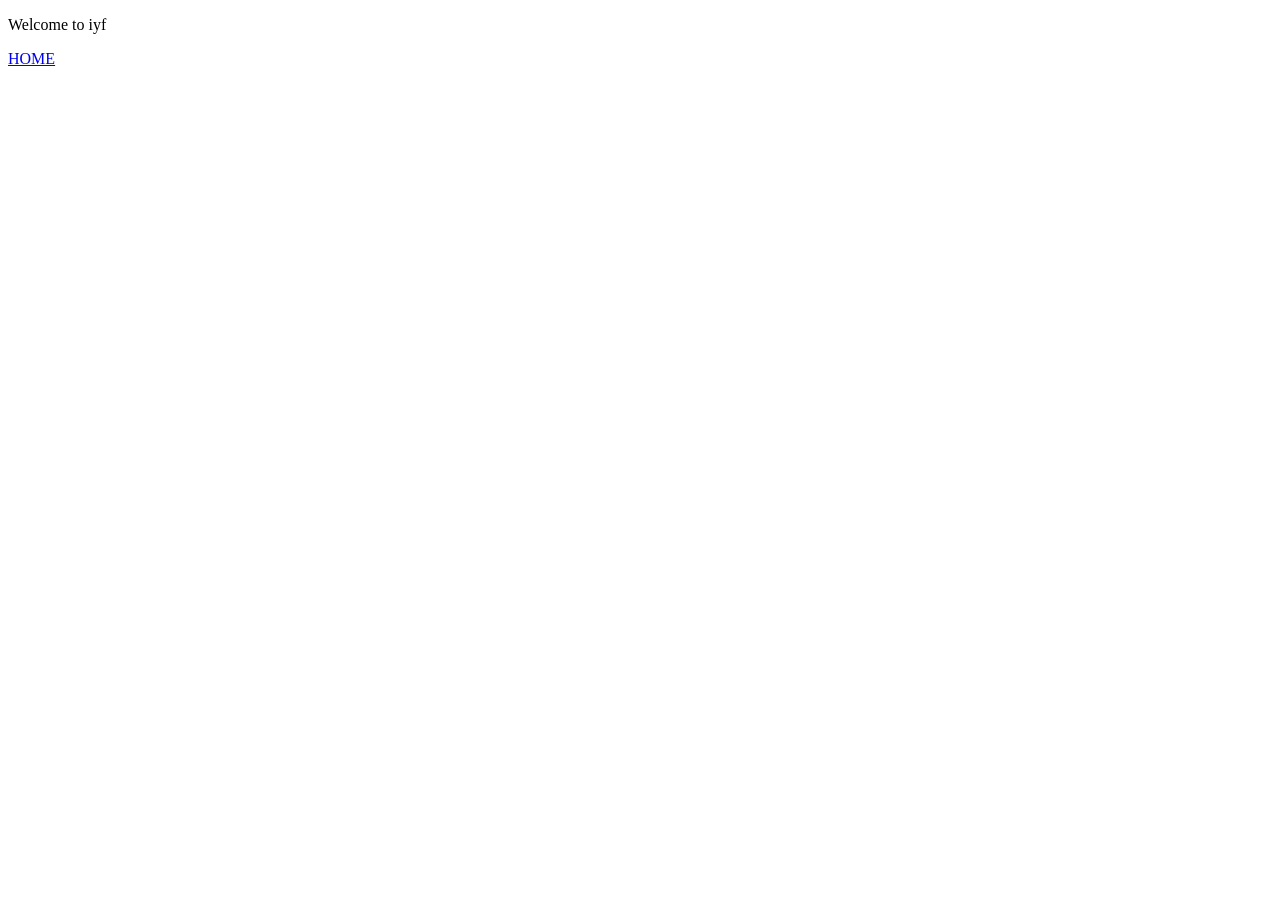
==== index.html @ 372e8342 "first commit" ====
<!DOCTYPE html>
<html lang="en">
<head>
    <meta charset="UTF-8">
    <meta name="viewport" content="width=device-width, initial-scale=1.0">
    <title>Document</title>
    <link rel="stylesheet" href="style.css">
</head>
<body>
    <nav>
        <div class="rhino">
            <p>Welcome to iyf</p>
        </div>

        <div class="aura">
            <a href="home.html">HOME</a>
            <a href="about-us.html">
            <a href="call-us">
        </div>
    </nav>    
</body>
</html>
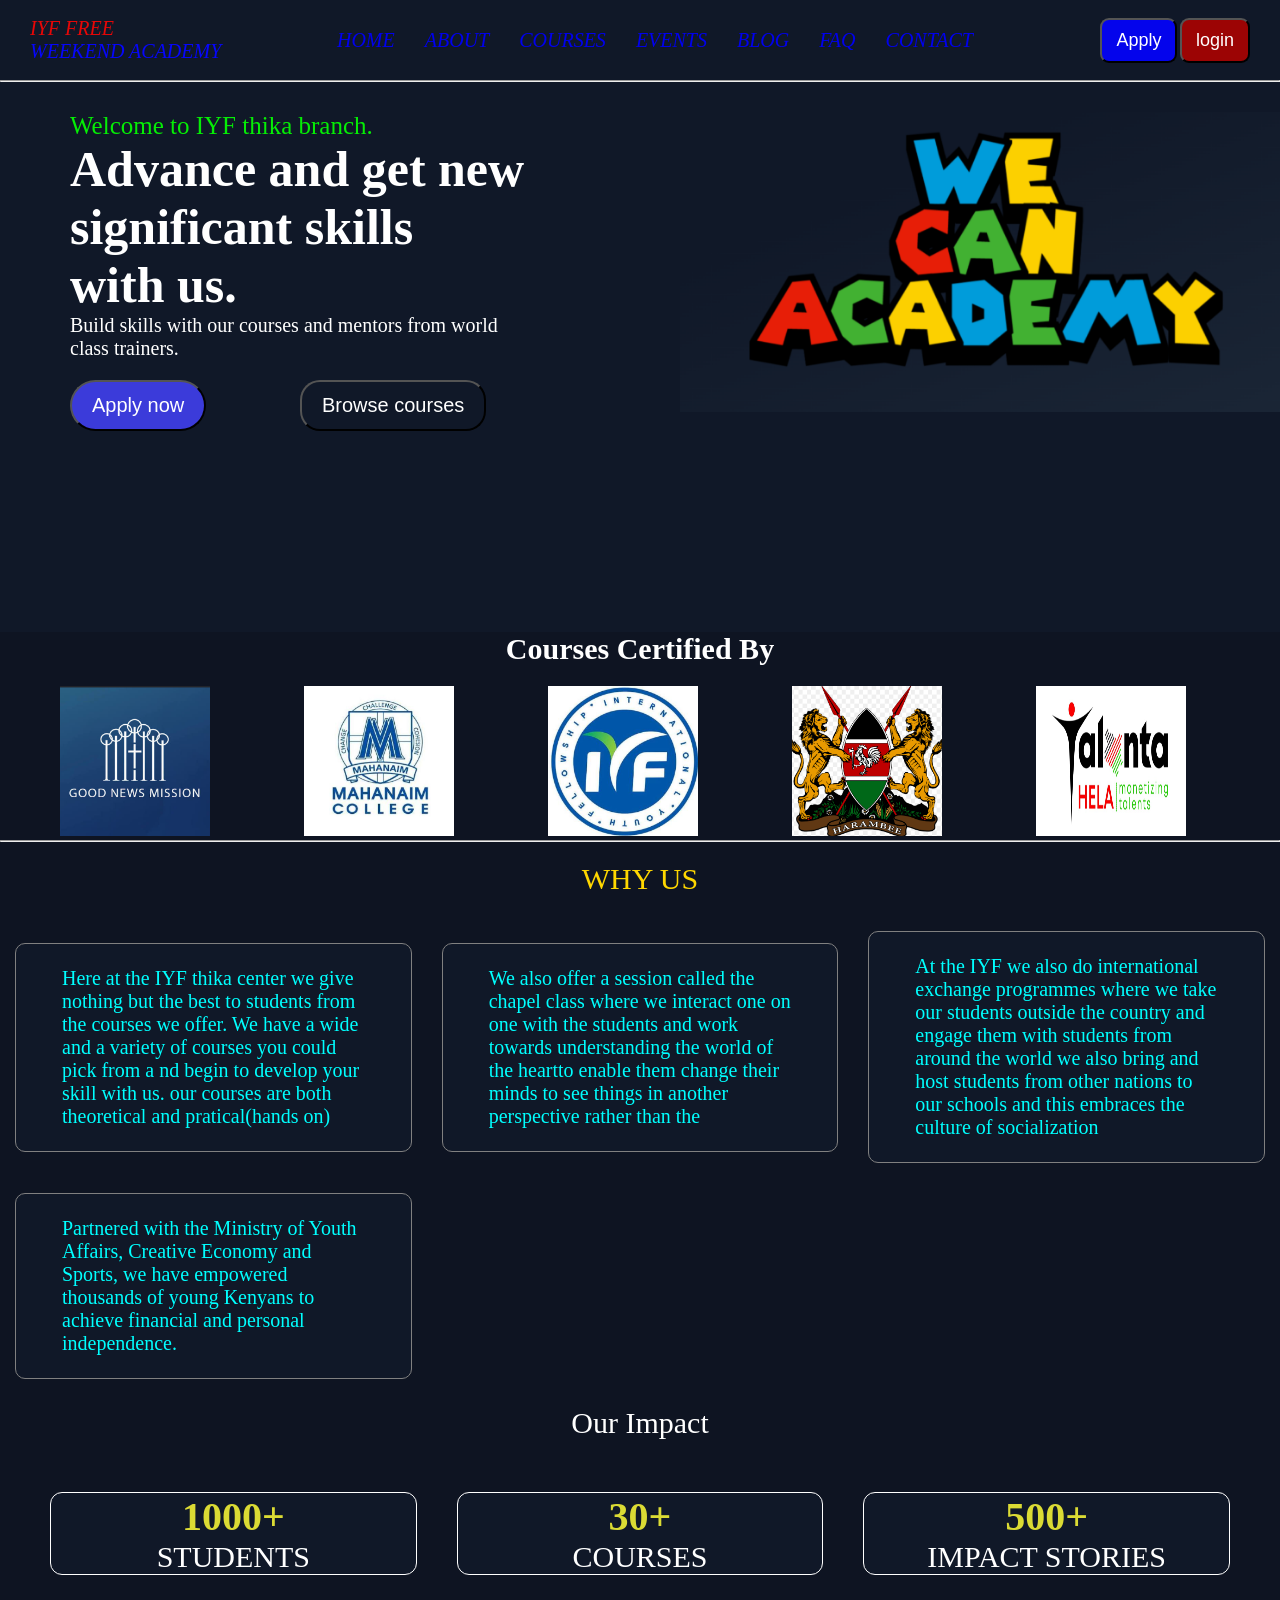
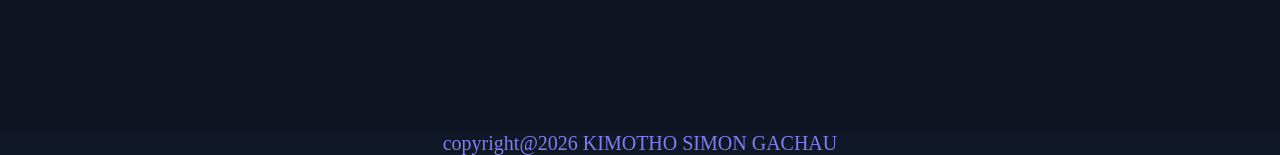
==== commit eb6b3636: "updates" ====
--- a/index.html
+++ b/index.html
@@ -9,14 +9,149 @@
 <body>
     <nav>
         <div class="rhino">
-            <p>Welcome to iyf</p>
+            <p class="fighter"><span>IYF FREE</span> <br> WEEKEND ACADEMY</p>
+        </div>
+        <div class="aura">
+            <a href="home.html">HOME</a>
+            <a href="about-us.html">ABOUT</a>
+            <a href="courses.html">COURSES</a>
+            <a href="events.html">EVENTS</a>
+            <a href="blog.html">BLOG</a>
+            <a href="faq.html">FAQ</a>
+            <a href="call-us.html">CONTACT</a>
         </div>
 
-        <div class="aura">
-            <a href="home.html">HOME</a>
-            <a href="about-us.html">
-            <a href="call-us">
+        <div class="buttons">
+            <a href="apply.html">
+                 <button class="click-btn">Apply</button>
+            </a>
+            
+            <a href="login.html">
+                <button class="login-btn">login</button>
+            </a>
         </div>
-    </nav>    
+
+        
+    </nav>
+<hr>
+    <section class="bread-shakers">
+      <div class="wagwan">
+          <div class="card merit">
+              <div class="shakers">
+                  <p class="winners">Welcome to IYF thika branch.</p>
+
+                  <p class="ego">Advance and get new <br>significant skills <br>with us.</p>
+                  
+                  <p class="makers">Build skills with our courses and mentors from world class trainers.</p>
+                  
+                  <div class="christ">
+                      <a href="apply.html">
+                        <button class="wishing">Apply now</button>
+                      </a>
+    
+                      <a href="browse-courses">
+                        <button class="course">Browse courses</button>
+                      </a>
+                  </div>
+                
+                </div>
+          </div>
+          <div class="wukong">
+              <img src="we can.png">
+  
+          </div>
+      </div>
+</section> 
+
+
+<section class="micheal-jackson">
+    <p class="luffy">Courses Certified By</p> 
+
+
+    <div class="logos">
+        <div class=" sad good-news">
+            <img src="goodnews.png">
+        </div>
+        <div class="sad  mahanaim">
+             <img src="mahanaim.png">
+        </div>
+        <div class="sad iyf-logo">
+            <img src="iyf logo.png">
+        </div>
+        <div class="sad republic-of-kenya">
+            <img src="repulick of kenya logo.png">
+        </div>
+        <div class="sad talana-hela-logo">
+            <img src="talanta hela.png">
+        </div>
+    </div>
+    
+    <hr>
+
+      <p class="CR7">WHY US</p>
+    <div class="use-of-cards">
+      <div class="grp">
+
+        <div class="card genius">
+            <div class="tech-skills">
+                <p class="passers">Here at the IYF thika center we give nothing but the best 
+                    to students from the courses we offer. We have a wide and 
+                    a variety of courses you could pick from a nd begin to 
+                    develop your skill with us. our courses are both 
+                    theoretical and pratical(hands on)</p>
+             </div>
+        </div>
+        
+        <div class="card maiden">
+           <div class="mind-education">
+              <p class="passers">We also offer a session called the chapel class where we interact
+                one on one with the students and work towards understanding the 
+                world of the heartto enable them change their minds to see things 
+                in another perspective rather than the</p>               
+           </div>
+        </div>
+
+       <div class="card madam">
+           <div class="global-network">
+              <p class="passers">At the IYF we also do international exchange programmes where we 
+                take our students outside the country and engage them with students 
+                from around the world we also bring and host students from other 
+                nations to our schools and this embraces the culture of socialization</p>
+           </div>
+       </div>
+
+       <div class="card goal">
+           <div class="trusted&proven">
+              <p class="passers">Partnered with the Ministry of Youth Affairs, Creative Economy and Sports, 
+                  we have empowered thousands of young Kenyans to achieve financial and 
+                  personal independence.</p>
+           </div>
+       </div>
+    </div>
+
+    <p class="chess">Our Impact</p>
+
+    <div class="small-no">
+     
+       <div class="card students">
+          <p class="jr">1000+</p>
+          <p class="highly">STUDENTS</p>
+       </div>
+  
+       <div class="card courses">
+          <p class="jr">30+</p>
+          <p class="highly">COURSES</p>
+       </div>
+  
+       <div class="impact">
+          <p class="jr">500+</p>
+          <p class="highly">IMPACT STORIES</p>
+       </div>
+
+    </div>
+
+</section>
+
+<footer>copyright@2026 KIMOTHO SIMON GACHAU</footer>
 </body>
 </html>
--- a/style.css
+++ b/style.css
@@ -0,0 +1,195 @@
+*{margin:0;
+padding:0;}
+
+body{background-color:rgb(16, 24, 40);}
+
+nav{display:grid;
+    grid-template-columns:repeat(3, 1fr);
+    top:0;
+    height:50px;
+    align-items: center;
+    padding: 15px 30px;
+    position:sticky;
+    background-color:rgb(16, 24, 40);
+}
+a{text-decoration:none;
+font-style:italic;
+gap:16px;
+font-size:10px;
+}
+.aura a{text-decoration: none;
+font-size:20px;
+}
+
+
+.aura{align-items: center;
+text-align: center;
+gap:30px;
+align-items: center;
+display:flex;
+flex-direction: right;
+padding-left:30px;
+padding-top:0px;
+
+}
+
+
+.fighter{color:rgb(6, 6, 252);
+font-style: italic;
+font-size:20px;}
+
+span{color:rgb(231, 7, 7)}
+
+.rhino{text-align:center;
+align-items: left;
+text-align:left;
+
+}
+.buttons{align-items: right;
+    text-align: right;
+    padding-top:0px;
+}
+.buttons a{gap:13px;}
+
+.click-btn{background-color:rgb(4, 4, 236) ;
+color:white;
+padding:10px 14px;
+border-radius:9px;
+font-size:18px;
+}
+.login-btn{background-color:rgb(156, 4, 4);
+padding:10px 14px;
+color:white;
+font-size:15px;
+border-radius:9px;
+font-size:18px;
+}
+
+.wagwan{display:flex;
+padding-left:70px;}
+
+.bread-shakers{width:100%;
+padding-top:30px;
+height:520px;
+}
+
+.ego{font-size:50px;
+font-weight:600;
+color:white;}
+
+.makers{color:white;
+font-size:20px;}
+ 
+.winners{font-size:25px;
+color:rgb(5, 238, 5);
+
+}
+.christ{ display:grid;
+grid-template-columns:repeat(2, 1fr);
+padding-top:20px;}
+
+.wishing{background-color:rgb(59, 59, 218);
+border-radius:30px;
+padding: 12px 20px;
+font-size:20px;
+color:white;
+}
+
+.course{background-color:rgb(16, 24, 40) ;
+border-radius:20px;
+padding: 12px 20px;
+color:white;
+font-size:20px;}
+
+.wukong img{width:600px;
+    height:300px;
+padding-left:150px;
+align-items: left;
+}
+
+.micheal-jackson{height:1100px;
+background-color: rgb(14, 20, 34);
+}
+.luffy{text-align: center;
+color:white;
+font-weight:bold;
+font-size:30px;
+padding-bottom:20px;
+}
+.logos{display:grid;
+    grid-template-columns:repeat(5, 1fr);
+    gap:0;
+    margin:0;
+    padding-left:60px;
+    align-items:center;
+}
+.sad img{width:150px;
+height:150px;}
+
+.CR7{text-align:center;
+font-weight:400;
+font-size:30px;
+padding:20px 30px;
+color:gold;}
+
+.grp{display:grid;
+grid-template-columns:repeat(3, 1fr);
+align-items:center;
+}
+
+.passers{color:aqua;
+font-size:20px;
+padding:10px 20px;}
+
+.genius,
+.maiden,
+.madam,
+.goal{object-fit: cover;
+box-shadow:rgb(17, 17, 17);
+border-radius:10px;
+margin:15px;
+padding:13px 26px;
+border: 0.5px solid grey;
+background-color:rgb(16, 24, 40);
+}
+
+.small-no{display:grid;
+grid-template-columns:repeat(3, 1fr);
+align-items:center;
+}
+
+.students,
+.courses,
+.impact{background-color:rgb(16, 24, 40);
+border-radius:12px;
+align-items:center;
+box-shadow:rgb(22, 21, 21);
+border:0.5px solid white;
+gap:20px;
+margin:20px;
+}
+
+.chess{text-align:center; 
+    color:white;
+    font-size:30px;
+    padding:12px;
+}
+
+.small-no{padding:20px 30px;}
+
+
+.jr{color:rgb(219, 219, 52);
+font-size:40px;
+font-weight:bold;
+text-align:center;
+}
+
+.highly{font-weight:100;
+font-size:30px;
+color:white;
+text-align:center;
+}
+footer{color:rgb(127, 127, 240);
+font-size:20px;
+text-align:center;
+}
